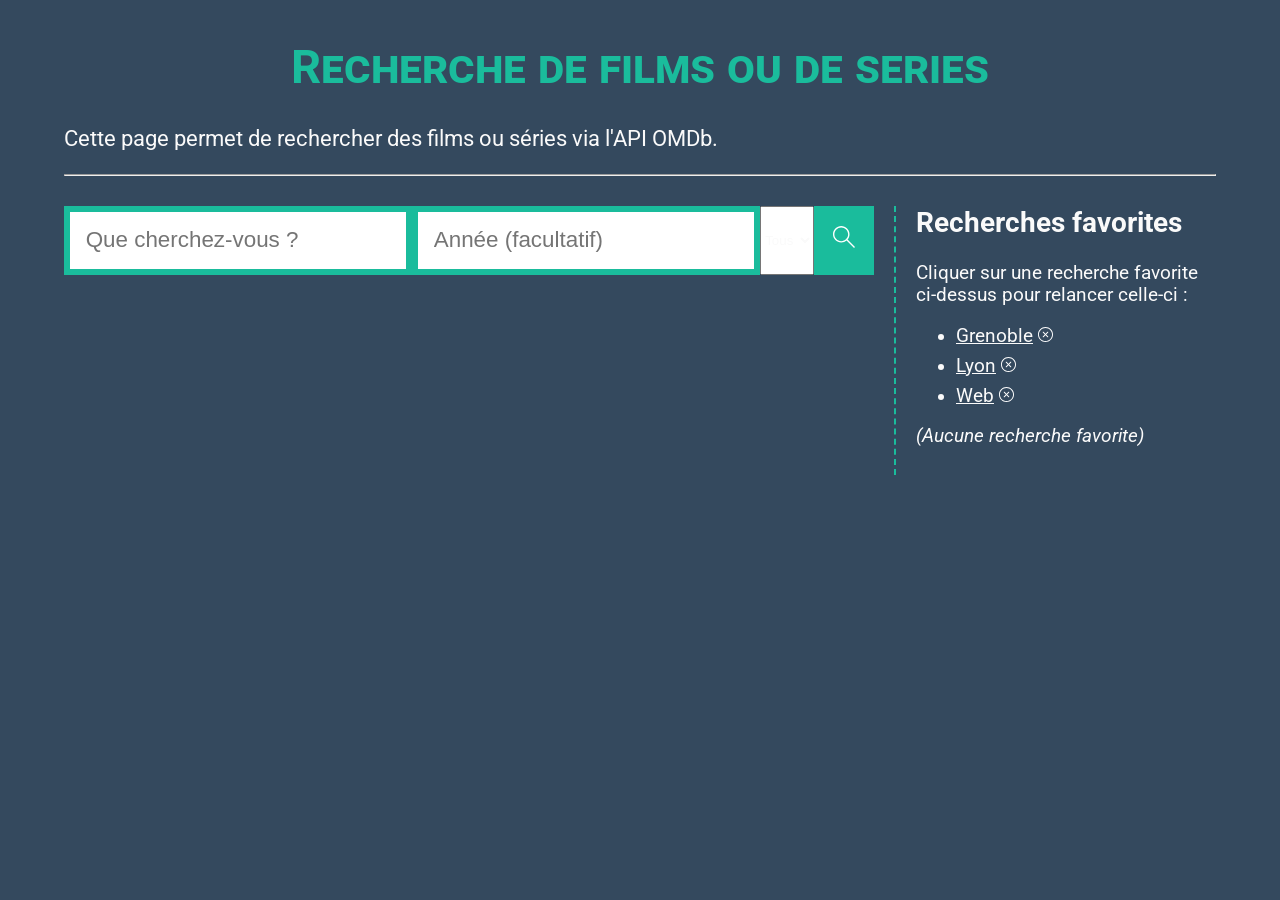
==== index.html @ 9cf435c5 "Modification fonctionnel apres séparation en MVC" ====
<!DOCTYPE html>
<html lang="fr" dir="ltr">
  <head>
    <title>Recherche film/serie</title>
    <meta charset="utf-8" />
    <link rel="shortcut icon" type="image/x-icon" href="favicon-js.ico" />
    <link rel="stylesheet" href="styles.css" />
  </head>

  <body>
    <header>
      <h1>Recherche de films ou de series</h1>
      <p id="explication">
        Cette page permet de rechercher des films ou séries via l'API OMDb.
      </p>
    </header>
    <hr />

    <main id="conteneur">
      <!-- Section de recherche (avec résultats) -->
      <section id="section-recherche">
        <div id="bloc-recherche">
          <!-- Champ de recherche -->
          <input
            id="searchInput"
            type="text"
            placeholder="Que cherchez-vous ?"
          />

          <!-- Champ de l'année -->
          <input id="yearInput" type="text" placeholder="Année (facultatif)" />

          <!-- Sélecteur de type -->
          <select id="typeSelect">
            <option value="all">Tous</option>
            <option value="movie">Film</option>
            <option value="series">Série</option>
          </select>

          <!-- Bouton de recherche -->
          <button
            id="searchButton"
            type="button"
            class="btn_clicable"
            title="Lancer la recherche"
          >
            <img src="images/loupe.svg" alt="Loupe pour recherche" width="22" />
          </button>
        </div>

        <!-- Résultats de recherche -->
        <div id="results"></div>

        <!-- Détails du film/série sélectionné -->
        <div id="details"></div>

        <!-- Pagination -->
        <div id="paginationContainer"></div>
        <!-- Conteneur pour la pagination -->
      </section>

      <!-- Section de séparation -->
      <section id="section-separation"></section>

      <!-- Section des recherches favorites -->
      <section id="section-favoris">
        <h2>Recherches favorites</h2>
        <p>
          Cliquer sur une recherche favorite ci-dessus pour relancer celle-ci :
        </p>
        <ul id="liste-favoris">
          <li>
            <span title="Cliquer pour relancer la recherche">Grenoble</span>
            <img
              src="images/croix.svg"
              alt="Icone pour supprimer le favori"
              width="15"
              title="Cliquer pour supprimer le favori"
            />
          </li>
          <li>
            <span title="Cliquer pour relancer la recherche">Lyon</span>
            <img
              src="images/croix.svg"
              alt="Icone pour supprimer le favori"
              width="15"
              title="Cliquer pour supprimer le favori"
            />
          </li>
          <li>
            <span title="Cliquer pour relancer la recherhe.">Web</span>
            <img
              src="images/croix.svg"
              alt="Icone pour supprimer le favori"
              width="15"
              title="Cliquer pour supprimer le favori"
            />
          </li>
        </ul>
        <p class="info-vide">(Aucune recherche favorite)</p>
      </section>
    </main>

    <!-- Lien vers le fichier JavaScript -->
    <script src="Movie.js" type="module"></script>
    <script src="Search.js" type="module"></script>
    <script src="View.js" type="module"></script>
    <script src="indexControleur.js" type="module" defer></script>
  </body>
</html>
---- styles.css ----
/* Importation de la police Roboto */
@import url(https://fonts.googleapis.com/css?family=Roboto);

/* Définition des principales couleurs */
:root {
  --text-color: #fafafa; /* (Texte presque blanc) */
  --background: #34495e; /* (Fond bleu foncé) */
  --background-button: #bebebe;
  --main-green: rgb(26, 188, 156);
  --active-green: rgb(20, 156, 128);
  --almost-black: #2d2d2d;
}

* {
  color: var(--text-color);
}

body {
  background-color: var(--background);
  font: 14pt Roboto, Arial, sans-serif;
  margin: 0;
  padding: 0;
  width: 90%;
  margin: 40px auto;
}

/* Paragraphes "Aucun résultat..." et "Aucune recherche..." */
p.info-vide {
  font-style: italic;
}

/* Partie En-tête */
h1 {
  text-align: center;
  font-variant: small-caps;
  font-size: 2.5em;
  color: var(--main-green);
}

#explication {
  font-size: 1.2em;
}

/* Conteneur principal */
#conteneur {
  display: flex;
  flex: 1;
  margin: 30px auto;
}

/* Section Recherche (avec résultats) */
#section-recherche {
  margin-top: 0;
  flex: 1 1 auto;
}

#bloc-recherche {
  display: flex;
  margin: 0 auto;
  min-width: 450px;
  flex-direction: row;
}

#bloc-recherche > input[type="text"],
#bloc-recherche > button {
  display: block;
  font-size: 1.2em;
}

#bloc-recherche > input[type="text"] {
  color: var(--almost-black);
  flex: 1;
  padding: 0.7em;
  border: 0.3em solid var(--main-green);
}

#bloc-recherche > button {
  padding: 0.8em 0.8em;
  /* Bordure invisible pour que le hover ne bouge pas le bouton */
  border: 1px solid var(--main-green);

  /* Par défaut, les boutons sont en gris
	 (S'ils sont "clicables", ils passent en vert) */
  background-color: var(--background-button);
}

/* Apparences des boutons clicables */
#bloc-recherche > button.btn_clicable {
  background-color: var(--main-green);
}

#bloc-recherche > button:focus {
  /* Pour éviter un affichage disgracieux
		quand le bouton reste en focus */
  outline: 0 !important;
}

#bloc-recherche > button.btn_clicable:hover {
  cursor: pointer;
  border: 1px solid white;
}

#bloc-recherche > button.btn_clicable:active {
  background-color: var(--active-green);
}

/* GIF de chargement (caché par défaut) */
#bloc-gif-attente {
  display: none;
  margin: 40px;
  text-align: center;
}

#bloc-resultats p.res::before {
  /* Affichage d'une flèche devant chaque résultat
		(Cf. https://unicode-table.com/fr/21E8/ ) */
  content: "\21E8\00A0";
}

/* Section de la barre de séparation */
#section-separation {
  border-left: 2px dashed var(--main-green);
  margin: 0 20px;
}

/* Section des recherches favorites */
#section-favoris {
  flex: 0 0 300px;
  margin-top: 0;
  margin-bottom: 20px;
}

#section-favoris h2 {
  margin-top: 0;
}

#section-favoris p {
  margin-bottom: 8px;
}

#liste-favoris li {
  margin-bottom: 8px;
  cursor: pointer;
}

#liste-favoris li span {
  text-decoration: underline;
}

#liste-favoris li span:hover {
  color: var(--main-green);
}

/* Media-query pour gérer l'affichage sur petit écran */
@media (max-width: 900px) {
  #conteneur {
    flex-direction: column-reverse;
  }

  #section-separation {
    border-top: 2px dashed var(--main-green);
    margin: 0 -10px 40px -10px;
  }

  #section-favoris {
    flex: 0;
  }
}
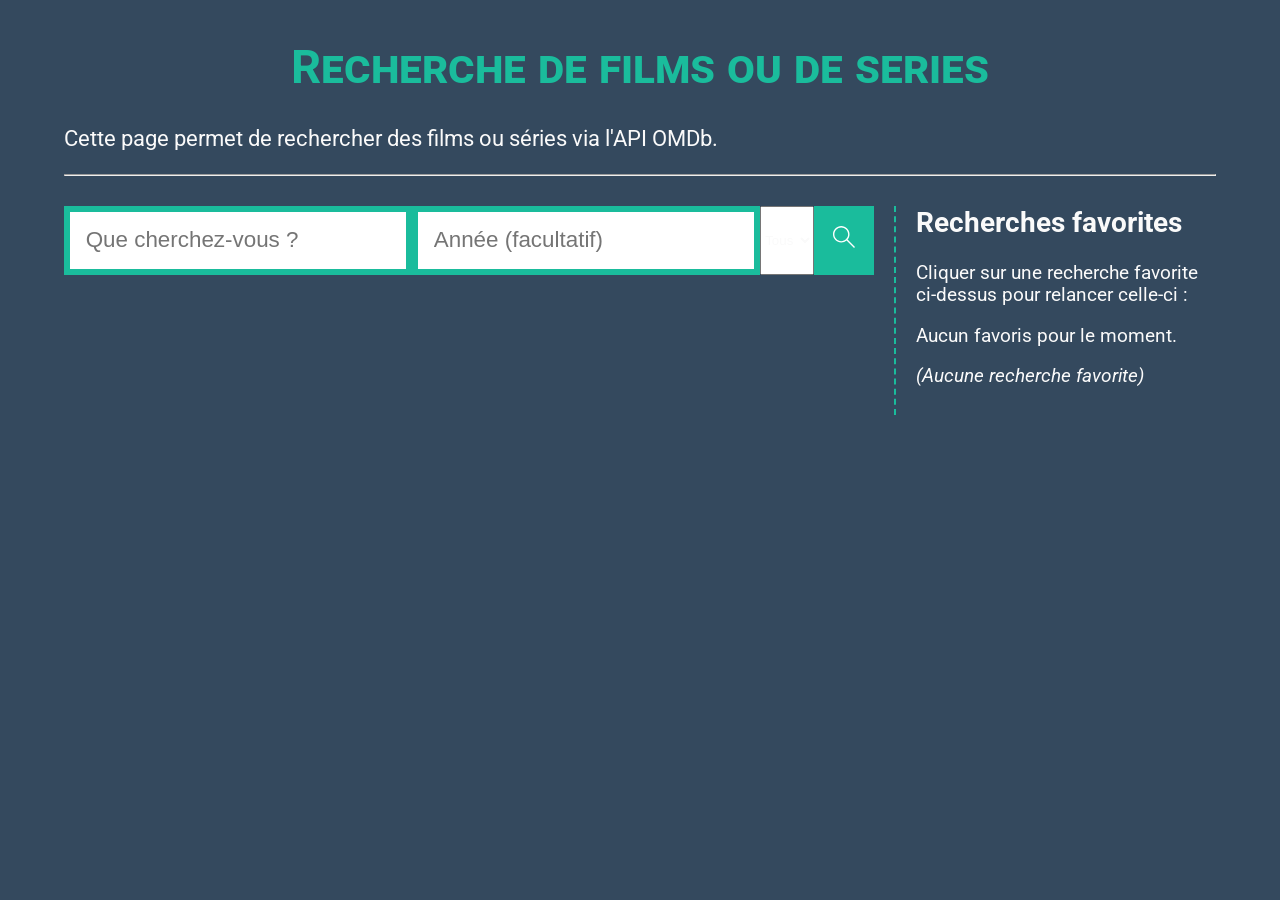
==== commit d79f2824: "favoris fonctionnel" ====
--- a/index.html
+++ b/index.html
@@ -68,43 +68,20 @@
         <p>
           Cliquer sur une recherche favorite ci-dessus pour relancer celle-ci :
         </p>
-        <ul id="liste-favoris">
-          <li>
-            <span title="Cliquer pour relancer la recherche">Grenoble</span>
-            <img
-              src="images/croix.svg"
-              alt="Icone pour supprimer le favori"
-              width="15"
-              title="Cliquer pour supprimer le favori"
-            />
-          </li>
-          <li>
-            <span title="Cliquer pour relancer la recherche">Lyon</span>
-            <img
-              src="images/croix.svg"
-              alt="Icone pour supprimer le favori"
-              width="15"
-              title="Cliquer pour supprimer le favori"
-            />
-          </li>
-          <li>
-            <span title="Cliquer pour relancer la recherhe.">Web</span>
-            <img
-              src="images/croix.svg"
-              alt="Icone pour supprimer le favori"
-              width="15"
-              title="Cliquer pour supprimer le favori"
-            />
-          </li>
-        </ul>
+        <div id="liste-favoris"></div>
         <p class="info-vide">(Aucune recherche favorite)</p>
       </section>
     </main>
 
     <!-- Lien vers le fichier JavaScript -->
-    <script src="Movie.js" type="module"></script>
-    <script src="Search.js" type="module"></script>
-    <script src="View.js" type="module"></script>
-    <script src="indexControleur.js" type="module" defer></script>
+    <script src="../src/modèle/Movie.js" type="module"></script>
+    <script src="../src/modèle/Search.js" type="module"></script>
+    <script src="../src/modèle/Favoris.js" type="module"></script>
+    <script src="../src/view/View.js" type="module"></script>
+    <script
+      src="../src/controleur/indexControleur.js"
+      type="module"
+      defer
+    ></script>
   </body>
 </html>
--- a/styles.css
+++ b/styles.css
@@ -130,6 +130,11 @@
   margin-bottom: 20px;
 }
 
+#section-favoris img {
+  height: 10px;
+  width: 10px;
+}
+
 #section-favoris h2 {
   margin-top: 0;
 }
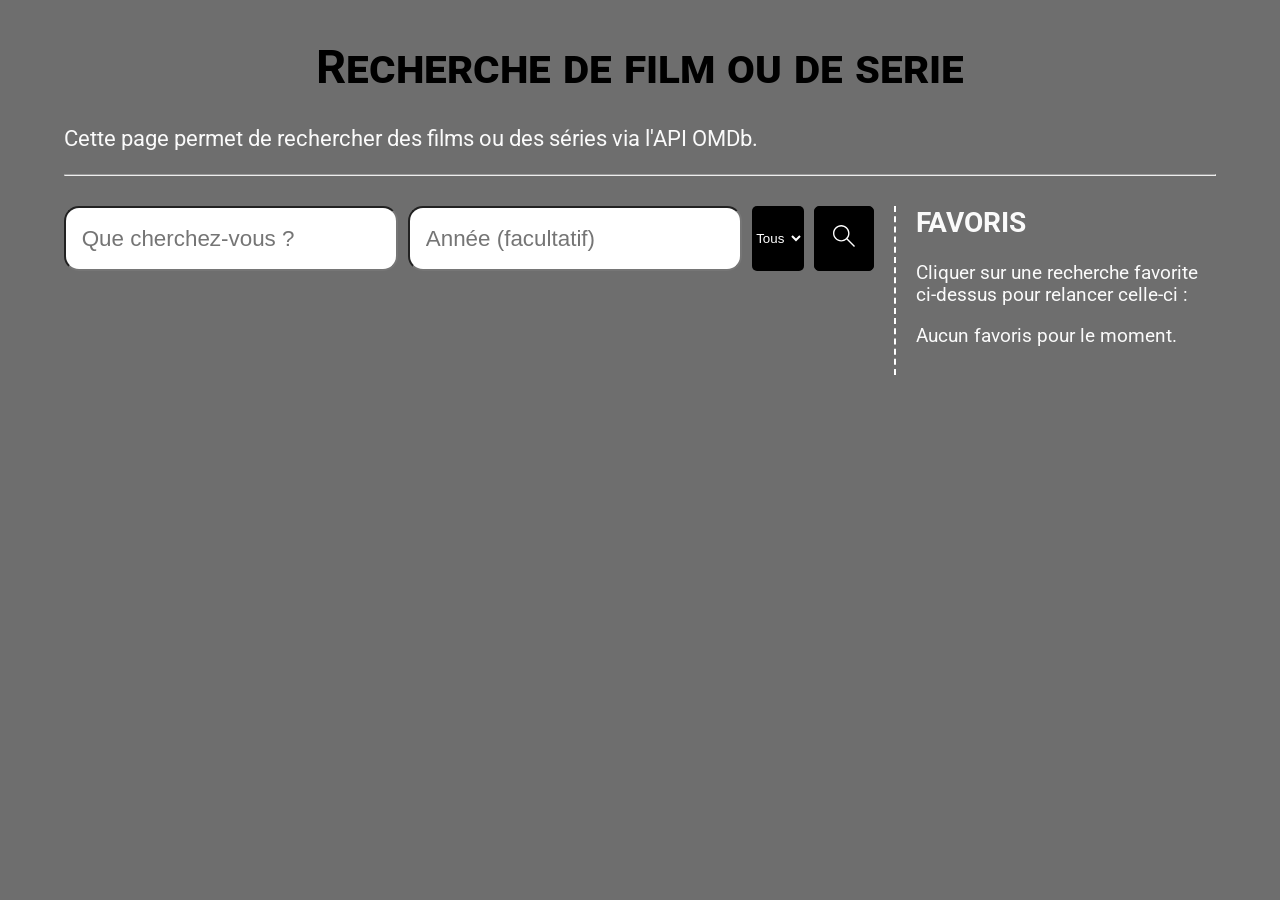
==== commit 0bd4a498: "amelioration visuel" ====
--- a/index.html
+++ b/index.html
@@ -9,9 +9,9 @@
 
   <body>
     <header>
-      <h1>Recherche de films ou de series</h1>
+      <h1>Recherche de film ou de serie</h1>
       <p id="explication">
-        Cette page permet de rechercher des films ou séries via l'API OMDb.
+        Cette page permet de rechercher des films ou des séries via l'API OMDb.
       </p>
     </header>
     <hr />
@@ -52,7 +52,10 @@
         <div id="results"></div>
 
         <!-- Détails du film/série sélectionné -->
-        <div id="details"></div>
+        <div id="details">
+          <div id="detailsFavorisBtn"></div>
+          <div id="detailsContent"></div>
+        </div>
 
         <!-- Pagination -->
         <div id="paginationContainer"></div>
@@ -64,24 +67,16 @@
 
       <!-- Section des recherches favorites -->
       <section id="section-favoris">
-        <h2>Recherches favorites</h2>
+        <h2>FAVORIS</h2>
         <p>
           Cliquer sur une recherche favorite ci-dessus pour relancer celle-ci :
         </p>
         <div id="liste-favoris"></div>
-        <p class="info-vide">(Aucune recherche favorite)</p>
       </section>
     </main>
 
     <!-- Lien vers le fichier JavaScript -->
-    <script src="../src/modèle/Movie.js" type="module"></script>
-    <script src="../src/modèle/Search.js" type="module"></script>
-    <script src="../src/modèle/Favoris.js" type="module"></script>
-    <script src="../src/view/View.js" type="module"></script>
-    <script
-      src="../src/controleur/indexControleur.js"
-      type="module"
-      defer
-    ></script>
+
+    <script src="./main.js" type="module" defer></script>
   </body>
 </html>
--- a/styles.css
+++ b/styles.css
@@ -4,8 +4,8 @@
 /* Définition des principales couleurs */
 :root {
   --text-color: #fafafa; /* (Texte presque blanc) */
-  --background: #34495e; /* (Fond bleu foncé) */
-  --background-button: #bebebe;
+  --background: #6e6e6e; /* (Fond bleu foncé) */
+  --background-button: #000000;
   --main-green: rgb(26, 188, 156);
   --active-green: rgb(20, 156, 128);
   --almost-black: #2d2d2d;
@@ -24,6 +24,33 @@
   margin: 40px auto;
 }
 
+#typeSelect {
+  background-color: var(--background-button);
+  color: white;
+  border-radius: 5px;
+  cursor: pointer;
+  border: none;
+}
+
+button {
+  border: none; /* Supprime la bordure */
+  background-color: var(--background-button); /* Bleu par défaut */
+  color: white; /* Texte en blanc */
+  padding: 10px 15px; /* Espace intérieur */
+  border-radius: 5px; /* Coins arrondis */
+  cursor: pointer; /* Curseur pointer */
+  transition: background-color 0.3s ease;
+}
+
+button:hover {
+  background-color: #ccc; /* Assombrit au survol */
+}
+
+button:disabled {
+  background-color: #ccc; /* Grisé si désactivé */
+  cursor: not-allowed;
+}
+
 /* Paragraphes "Aucun résultat..." et "Aucune recherche..." */
 p.info-vide {
   font-style: italic;
@@ -34,7 +61,7 @@
   text-align: center;
   font-variant: small-caps;
   font-size: 2.5em;
-  color: var(--main-green);
+  color: black;
 }
 
 #explication {
@@ -59,6 +86,7 @@
   margin: 0 auto;
   min-width: 450px;
   flex-direction: row;
+  gap: 10px;
 }
 
 #bloc-recherche > input[type="text"],
@@ -71,13 +99,13 @@
   color: var(--almost-black);
   flex: 1;
   padding: 0.7em;
-  border: 0.3em solid var(--main-green);
+  border-radius: 15px;
 }
 
 #bloc-recherche > button {
   padding: 0.8em 0.8em;
   /* Bordure invisible pour que le hover ne bouge pas le bouton */
-  border: 1px solid var(--main-green);
+  border: 1px solid var(--background-button);
 
   /* Par défaut, les boutons sont en gris
 	 (S'ils sont "clicables", ils passent en vert) */
@@ -86,7 +114,8 @@
 
 /* Apparences des boutons clicables */
 #bloc-recherche > button.btn_clicable {
-  background-color: var(--main-green);
+  background-color: black;
+  border: 1px solid black;
 }
 
 #bloc-recherche > button:focus {
@@ -102,6 +131,12 @@
 
 #bloc-recherche > button.btn_clicable:active {
   background-color: var(--active-green);
+}
+
+#paginationContainer {
+  display: flex;
+  justify-content: center;
+  margin-top: 20px;
 }
 
 /* GIF de chargement (caché par défaut) */
@@ -111,15 +146,9 @@
   text-align: center;
 }
 
-#bloc-resultats p.res::before {
-  /* Affichage d'une flèche devant chaque résultat
-		(Cf. https://unicode-table.com/fr/21E8/ ) */
-  content: "\21E8\00A0";
-}
-
 /* Section de la barre de séparation */
 #section-separation {
-  border-left: 2px dashed var(--main-green);
+  border-left: 2px dashed white;
   margin: 0 20px;
 }
 
@@ -131,8 +160,8 @@
 }
 
 #section-favoris img {
-  height: 10px;
-  width: 10px;
+  height: 20px;
+  width: 20px;
 }
 
 #section-favoris h2 {
@@ -144,8 +173,12 @@
 }
 
 #liste-favoris li {
+  display: flex;
+  justify-content: center;
+  align-items: center;
   margin-bottom: 8px;
   cursor: pointer;
+  gap: 5px;
 }
 
 #liste-favoris li span {
@@ -154,6 +187,81 @@
 
 #liste-favoris li span:hover {
   color: var(--main-green);
+}
+
+#results {
+  display: grid;
+  grid-template-columns: repeat(5, 1fr);
+  gap: 20px;
+  margin-top: 20px;
+}
+
+.movie-card {
+  cursor: pointer;
+  border: 1px solid #ccc;
+  background-color: var(--text-color);
+  border-radius: 10px;
+  overflow: hidden;
+  text-align: center;
+  box-shadow: 0 4px 8px rgba(0, 0, 0, 0.1);
+  transition: transform 0.3s ease;
+}
+
+.movie-card p {
+  color: black;
+}
+
+.movie-card:hover {
+  transform: scale(1.05);
+}
+
+.movie-card img {
+  width: 100%;
+  height: 300px;
+  object-fit: cover;
+}
+
+.movie-card p {
+  margin: 10px 0 5px;
+}
+
+.movie-card .year {
+  color: #555;
+  margin-bottom: 10px;
+}
+
+#detailsContent {
+  display: flex;
+  flex-direction: column;
+  gap: 20px;
+}
+
+.details-container img {
+  max-width: 300px;
+  height: auto;
+}
+
+.favoris-icon {
+  width: 15px;
+  height: 15px;
+}
+
+.favoris-btn {
+  height: 30px;
+  gap: 10px;
+  display: flex;
+  flex-direction: row;
+  align-items: center;
+  justify-content: center;
+}
+
+#backButton {
+  margin-top: 20px;
+  cursor: pointer;
+  width: 60px;
+  display: flex;
+  align-items: center;
+  justify-content: center;
 }
 
 /* Media-query pour gérer l'affichage sur petit écran */
